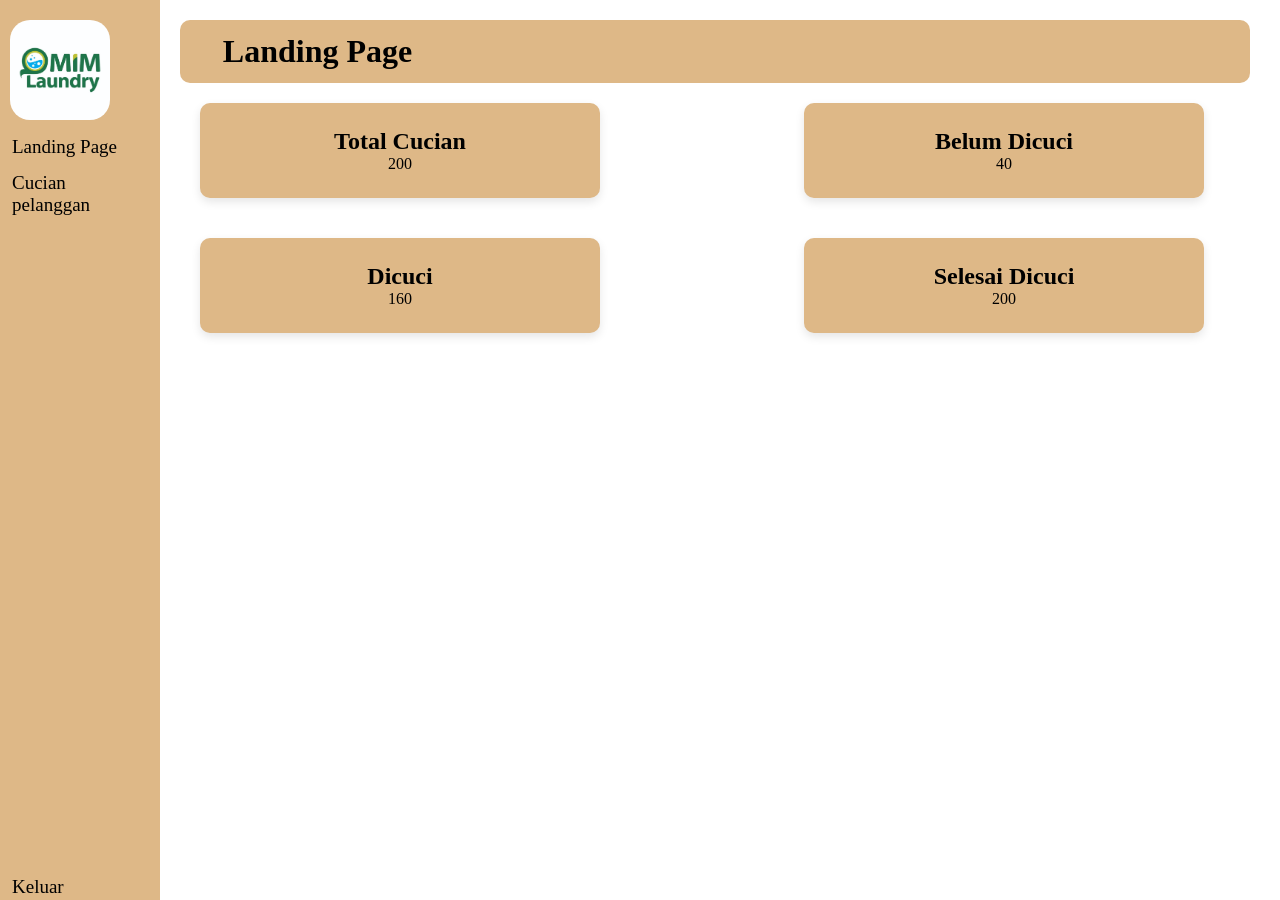
==== landingPage.html @ f276bc2d "Push" ====
<!doctype html>
<html lang="en">
  <head>
    <meta charset="UTF-8" />
    <meta name="viewport" content="width=device-width, initial-scale=1.0" />
    <title>MIM Laundry</title>
    <link rel="stylesheet" href="style/style.css" />
  </head>
  <body>
    <div class="sidebar">
      <img src="style/logo.jpg" alt="logo" />
      <a href="#">Landing Page</a>
      <a href="cucian.html">Cucian pelanggan</a>
      <a href="index.html" class="keluar">Keluar</a>
    </div>
    <div class="header">
      <h1>Landing Page</h1>
    </div>
    <div class="card">
      <h2>Total Cucian</h2>
      <p>200</p>
    </div>

    <div class="card">
      <h2>Belum Dicuci</h2>
      <p>40</p>
    </div>

    <div class="card">
      <h2>Dicuci</h2>
      <p>160</p>
    </div>

    <div class="card">
      <h2>Selesai Dicuci</h2>
      <p>200</p>
    </div>
  </body>
</html>
---- style/style.css ----
* {
  margin: 0;
  padding: 0;
  box-sizing: border-box;
  font-family: "Gill Sans";
}

.sidebar {
  height: 100%;
  width: 160px;
  position: fixed;
  background-color: burlywood;
  padding-top: 20px;
  padding-left: 10px;
}

.sidebar a {
  padding: 2px;
  text-decoration: none;
  font-size: 19px;
  color: black;
  display: block;
  margin-right: 2em;
  margin-top: 10px;
}

.sidebar a:hover {
  color: bisque;
}

.keluar {
  position: fixed;
  bottom: 0;
  width: 100%;
  color: white;
}

.sidebar img {
  height: 100px;
  border-radius: 20%;
}

.header {
  padding: 0.8em;
  background-color: burlywood;
  margin-left: 180px;
  margin-right: 30px;
  top: 20px;
  position: relative;
  border-radius: 10px;
}

.header h1 {
  margin-left: 30px;
}

.form-container {
  background-color: white;
  width: 400px;
  padding: 25px;
  border-radius: 10px;
  box-shadow: 0 4px 10px rgba(0, 0, 0, 0.1);
  margin-left: 200px;
  margin-top: 40px;
  float: left;
}

.form-container h2 {
  text-align: center;
  margin-bottom: 20px;
}

.form-group {
  margin-bottom: 15px;
}

.form-group label {
  display: block;
  margin-bottom: 6px;
  font-weight: bold;
}

.form-group input,
.form-group select {
  width: 100%;
  padding: 10px;
  border: 1px solid #ccc;
  border-radius: 6px;
  font-size: 14px;
}

.button-group {
  display: flex;
  gap: 10px;
  margin-top: 15px;
}

.button-group button {
  flex: 1;
  padding: 10px;
  border: none;
  border-radius: 6px;
  font-size: 15px;
  cursor: pointer;
}

.btn-submit {
  background-color: #28a745;
  color: white;
}

.btn-reset {
  background-color: #dc3545;
  color: white;
}

.btn-submit:hover {
  background-color: #218838;
}

.btn-reset:hover {
  background-color: #c82333;
}

/* Table Styles - Separate from Form */
.table-container {
  margin-left: 320px;
  margin-top: 40px;
  padding: 20px;
  background-color: white;
  border-radius: 10px;
  box-shadow: 0 4px 10px rgba(0, 0, 0, 0.1);
  width: 45%;
  float: left;
  margin-left: 30px;
}

.table-container h2 {
  text-align: center;
  margin-bottom: 20px;
}

table {
  width: 100%;
  border-collapse: collapse;
}

table th,
table td {
  padding: 12px;
  text-align: left;
  border-bottom: 1px solid #ddd;
}

table th {
  background-color: burlywood;
  font-weight: bold;
}

table tr:hover {
  background-color: #f5f5f5;
}

/* Clearfix */
.clearfix::after {
  content: "";
  clear: both;
  display: table;
}

.card {
  background-color: burlywood;
  width: 400px;
  margin-left: 200px;
  padding: 25px;
  margin-top: 40px;
  display: inline-block;
  border-radius: 10px;
  box-shadow: 0 4px 10px rgba(0, 0, 0, 0.1);
}

.card h2,
.card p {
  text-align: center;
}
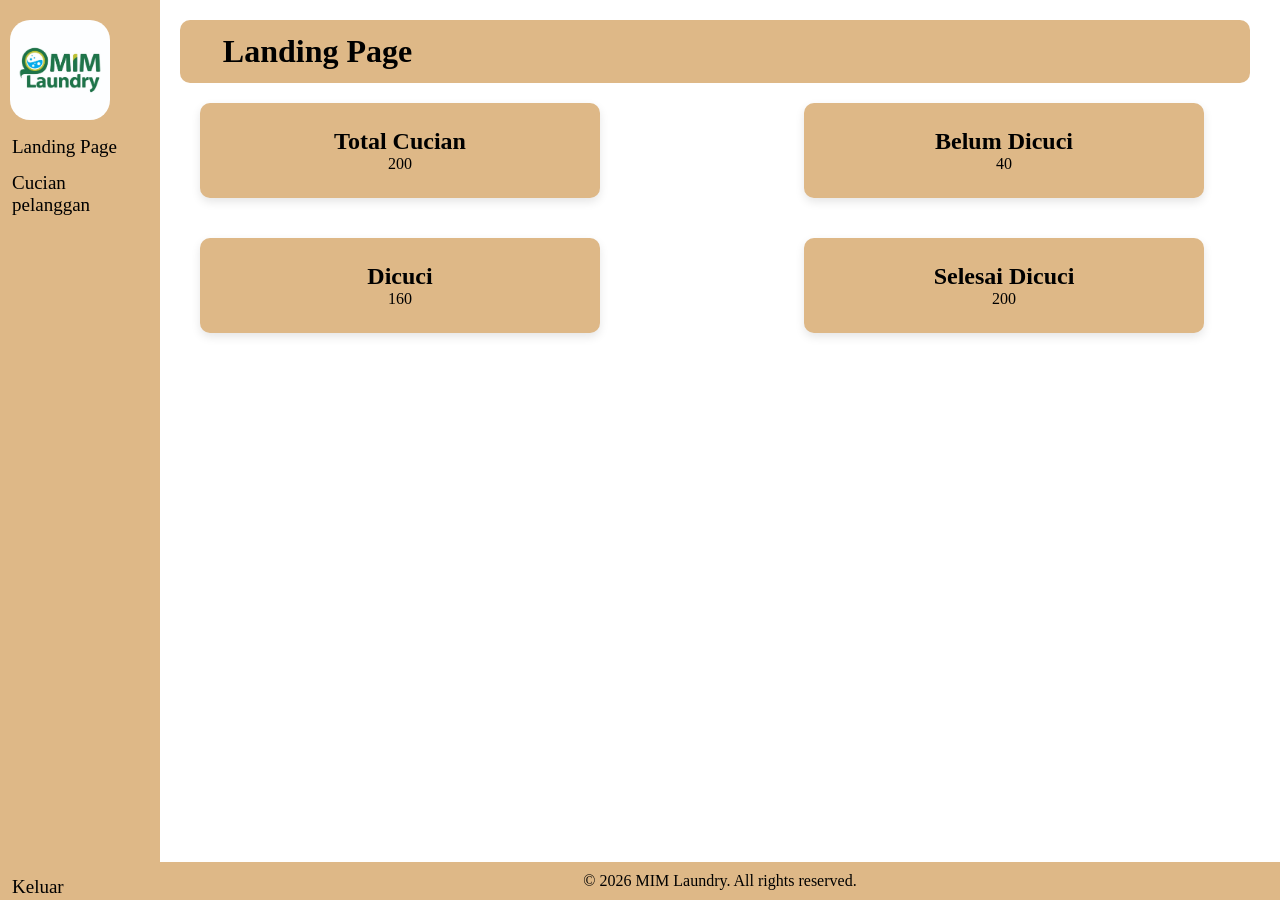
==== commit 2111830e: "Update header dan footer" ====
--- a/landingPage.html
+++ b/landingPage.html
@@ -13,9 +13,11 @@
       <a href="cucian.html">Cucian pelanggan</a>
       <a href="index.html" class="keluar">Keluar</a>
     </div>
-    <div class="header">
-      <h1>Landing Page</h1>
-    </div>
+    <header>
+      <div class="header">
+        <h1>Landing Page</h1>
+      </div>
+    </header>
     <div class="card">
       <h2>Total Cucian</h2>
       <p>200</p>
@@ -36,4 +38,7 @@
       <p>200</p>
     </div>
   </body>
+  <footer>
+    <p>&copy; 2026 MIM Laundry. All rights reserved.</p>
+  </footer>
 </html>
--- a/style/style.css
+++ b/style/style.css
@@ -135,6 +135,10 @@
   margin-left: 30px;
 }
 
+.card:hover {
+  transform: scale(1.02);
+}
+
 .table-container h2 {
   text-align: center;
   margin-bottom: 20px;
@@ -183,3 +187,14 @@
 .card p {
   text-align: center;
 }
+
+footer {
+  position: fixed;
+  bottom: 0;
+  left: 160px;
+  width: calc(100% - 160px);
+  text-align: center;
+  padding: 10px;
+  background-color: burlywood;
+  color: black;
+}
